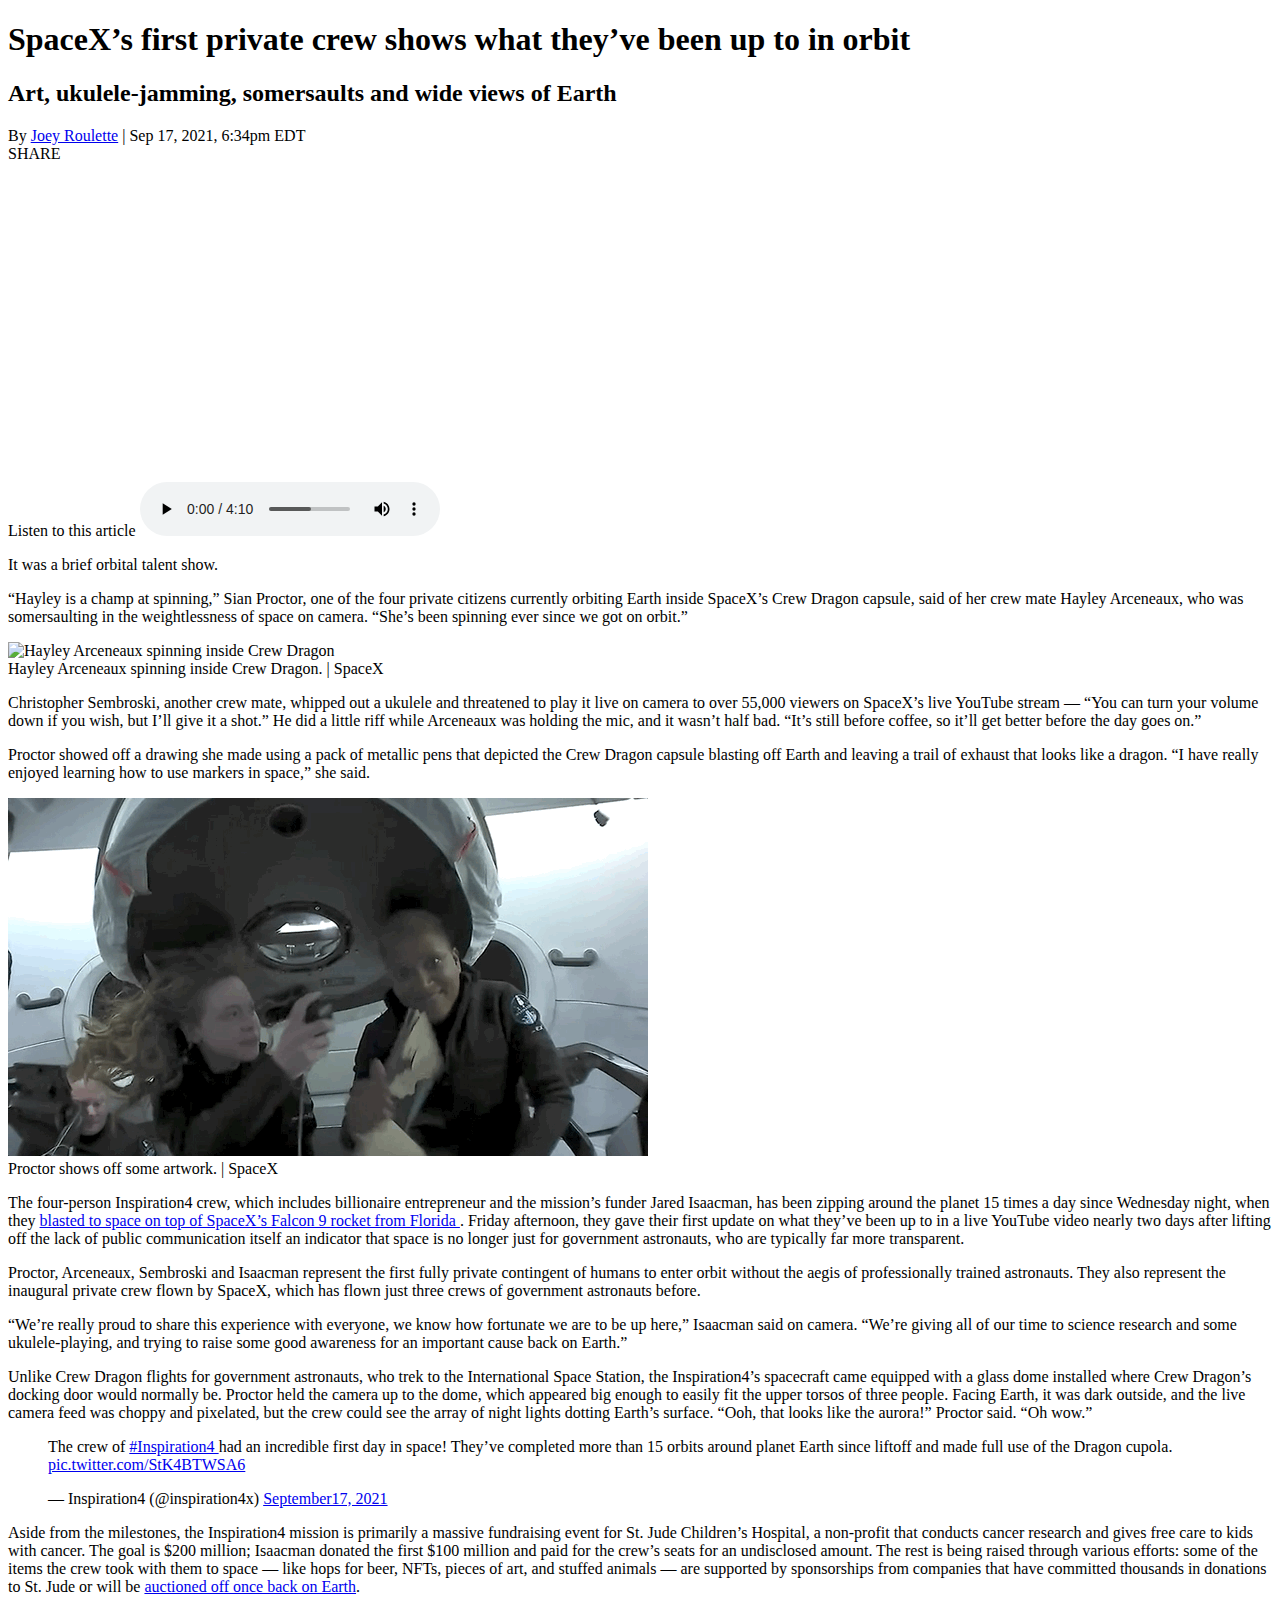
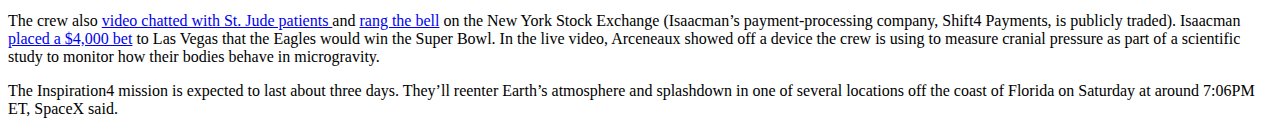
==== index.html @ 1e1d328e "news html created" ====
<!DOCTYPE html>
<html lang="en">

<head>
    <meta charset="UTF-8">
    <meta name="viewport" content="width=device-width, initial-scale=1.0">
    <meta name="description" content="SpaceX’s first private crew shows what they’ve been up to in orbit">
    <meta name="keywords" content="News, SpaceX, orbit">
    <meta name="author" content="Joey Roulette">
    <meta name="copyright" content="TheVerge">
    <script src="https://kit.fontawesome.com/c4ec97c00c.js" crossorigin="anonymous"></script>
    <link rel="stylesheet" href="css/fonts.css">
    <link rel="stylesheet" href="css/styles.css">
    <title>SpaceX’s first private crew shows what they’ve been up to in orbit - The Verge</title>
    <link rel="shortcut icon" type="image/x-icon"
        href="https://cdn.vox-cdn.com/uploads/chorus_asset/file/21956592/favicon-96x96.0.0.ico">
    <meta name="robots" content="index nofollow">
    <meta property="og:title" content="Verge Science News">
    <meta property="og:description" content="News, SpaceX, orbit">
    <meta property="og:type" content="Science News">
    <meta property="og:image"
        content="https://cdn.vox-cdn.com/thumbor/S3tArG31GIu4f575u1TGfRDegv8=/
        0x45:730x456/280x158/filters:format(webp)/cdn.vox-cdn.com/uploads/chorus_image/image/69874557/E_dZJNZWEAAKc2H.0.png">
    <meta property="og:url" content="www.theverge.com">
</head>

<body>
    <section id="news-header">
        <h1>
            SpaceX’s first private crew shows what they’ve been up to in orbit
        </h1>
        <h2>
            Art, ukulele-jamming, somersaults and wide views of Earth
        </h2>
        <div class="news-info" itemscope itemtype="https://schema.org/NewsArticle">
            <span>By </span><a href="https://www.theverge.com/users/JoeyRoulette"><label itemprop="author">Joey
                    Roulette</label></a>
            <span>|</span>
            <span> Sep 17, 2021, 6:34pm EDT</span>
        </div>
        <div class="social-medias">
            <a href="https://www.facebook.com/sharer/sharer.php?text=SpaceX%E2%80%99s+first+private+crew+shows+what
                +they%E2%80%99ve+been+up+to+in+orbit&u=https%3A%2F%2Fwww.theverge.com%2F2021%2F9%2F17%2F22680152%2Fspacex
                -inspiration4-first-private-crew-update-in-orbit">
                <i class="fab fa-facebook-f"></i>
            </a>
            <a href="https://twitter.com/intent/tweet?counturl=https%3A%2F%2Fwww.theverge.com%2F2021%2F9%2F17%2F22680152%2Fspacex
                -inspiration4-first-private-crew-update-in-orbit&text=SpaceX%E2%80%99s+first+private+crew+shows+what+they%E2%80%99ve
                +been+up+to+in+orbit&url=https%3A%2F%2Fwww.theverge.com%2F2021%2F9%2F17%2F22680152%2Fspacex-inspiration4-first-private
                -crew-update-in-orbit&via=Verge">
                <i class="fab fa-twitter"></i>
            </a>
            <a>
                <i class="far fa-share-square"></i>
                <span>SHARE</span>
            </a>
        </div>
    </section>
    <section id="news-media">
        <div class="news-video">
            <iframe width="560" height="315" src="https://www.youtube.com/embed/E71ffwc13y4"
                title="YouTube video player" frameborder="0"
                allow="accelerometer; autoplay; clipboard-write; encrypted-media; gyroscope; picture-in-picture"
                allowfullscreen>
            </iframe>
        </div>
        <div class="news-audio">
            <span>Listen to this article</span>
            <audio controls autoplay>
                <source src="src/audio/news-audio.mp3" type="audio/mpeg">
                Your browser does not support the audio element.
            </audio>
        </div>
    </section>
    <section id="news-content">
        <div class="txt">
            <p>It was a brief orbital talent show.</p>
            <p>“Hayley is a champ at spinning,” Sian Proctor, one of the four private citizens currently orbiting Earth
                inside SpaceX’s Crew Dragon capsule, said of her crew mate Hayley Arceneaux, who was somersaulting in
                the weightlessness of space on camera. “She’s been spinning ever since we got on orbit.”
            </p>
            <div class="image-container">
                <img src="src/img/gif01.gif" alt="Hayley Arceneaux spinning inside Crew Dragon" />
            </div>
            <span>Hayley Arceneaux spinning inside Crew Dragon.</span>
            <span>| SpaceX</span>
            <p>Christopher Sembroski, another crew mate, whipped out a ukulele and threatened to play it live on camera
                to over 55,000 viewers on SpaceX’s live YouTube stream — “You can turn your volume down if you wish, but
                I’ll give it a shot.” He did a little riff while Arceneaux was holding the mic, and it wasn’t half bad.
                “It’s still before coffee, so it’ll get better before the day goes on.”
            </p>
            <p>
                Proctor showed off a drawing she made using a pack of metallic pens that depicted the Crew Dragon
                capsule blasting off Earth and leaving a trail of exhaust that looks like a dragon. “I have really
                enjoyed learning how to use markers in space,” she said.
            </p>
            <div class="image-container">
                <img src="src/img/gif02.gif" alt="Proctor shows off some artwork" />
            </div>
            <span>Proctor shows off some artwork.</span>
            <span>| SpaceX</span>
            <p>
                The four-person Inspiration4 crew, which includes billionaire entrepreneur and the mission’s funder
                Jared Isaacman, has been zipping around the planet 15 times a day since Wednesday night, when they
                <a
                    href="https://www.theverge.com/2021/9/15/22675793/spacex-inspiration4-launch-first-all-civilian-private-crew">blasted
                    to space on top of SpaceX’s Falcon 9 rocket from Florida
                </a>. Friday afternoon, they gave their first update on what they’ve been up to in a live YouTube video
                nearly two days after lifting off the lack of public communication itself an indicator that space is no
                longer just for government astronauts, who are typically far more transparent.
            </p>
            <p>Proctor, Arceneaux, Sembroski and Isaacman represent the first fully private contingent of humans to
                enter orbit without the aegis of professionally trained astronauts. They also represent the inaugural
                private crew flown by SpaceX, which has flown just three crews of government astronauts before.
            </p>
            <p>“We’re really proud to share this experience with everyone, we know how fortunate we are to be up here,”
                Isaacman said on camera. “We’re giving all of our time to science research and some ukulele-playing, and
                trying to raise some good awareness for an important cause back on Earth.”
            </p>
            <p>Unlike Crew Dragon flights for government astronauts, who trek to the International Space Station, the
                Inspiration4’s spacecraft came equipped with a glass dome installed where Crew Dragon’s docking door
                would normally be. Proctor held the camera up to the dome, which appeared big enough to easily fit the
                upper torsos of three people. Facing Earth, it was dark outside, and the live camera feed was choppy and
                pixelated, but the crew could see the array of night lights dotting Earth’s surface. “Ooh, that looks
                like the aurora!” Proctor said. “Oh wow.”
            </p>
            <div class="twitter-container">
                <blockquote class="twitter-tweet">
                    <p lang="en" dir="ltr">The crew of
                        <a href="https://twitter.com/hashtag/Inspiration4?src=hash&amp;ref_src=twsrc%5Etfw">#Inspiration4
                        </a>
                        had an incredible first day in space! They’ve completed more than 15 orbits around planet Earth
                        since liftoff and made full use of the Dragon cupola.
                        <a href="https://t.co/StK4BTWSA6">pic.twitter.com/StK4BTWSA6</a>
                    </p>&mdash; Inspiration4
                    (@inspiration4x)
                    <a href="https://twitter.com/inspiration4x/status/1438716982564696065?ref_src=twsrc%5Etfw">
                        September17, 2021
                    </a>
                </blockquote>
                <script async src="https://platform.twitter.com/widgets.js" charset="utf-8"></script>
            </div>
            <p>
                Aside from the milestones, the Inspiration4 mission is primarily a massive fundraising event for St.
                Jude Children’s Hospital, a non-profit that conducts cancer research and gives free care to kids with
                cancer. The goal is $200 million; Isaacman donated the first $100 million and paid for the crew’s seats
                for an undisclosed amount. The rest is being raised through various efforts: some of the items the crew
                took with them to space — like hops for beer, NFTs, pieces of art, and stuffed animals — are supported
                by sponsorships from companies that have committed thousands in donations to St. Jude or will be
                <a href="https://www.charitybuzz.com/support/StJude">auctioned off once back on Earth</a>.
            </p>
            <p>
                The crew also <a href="https://www.youtube.com/watch?v=8xnBajP0Kus&t=1s">video chatted with St. Jude
                    patients </a>
                and <a href="https://twitter.com/NYSE/status/1438960197666578435?s=20">rang the bell</a> on the New York
                Stock Exchange (Isaacman’s payment-processing company, Shift4
                Payments, is publicly traded). Isaacman <a
                    href="https://twitter.com/BetMGM/status/1438607327201013765?s=20">placed a $4,000
                    bet</a> to Las Vegas that the Eagles would win the Super Bowl. In the live video, Arceneaux showed
                off a
                device the crew is using to measure cranial pressure as part of a scientific study to monitor how their
                bodies behave in microgravity.
            </p>
            <p>
                The Inspiration4 mission is expected to last about three days. They’ll reenter Earth’s atmosphere and
                splashdown in one of several locations off the coast of Florida on Saturday at around 7:06PM ET, SpaceX
                said.
            </p>
        </div>
    </section>
</body>

</html>
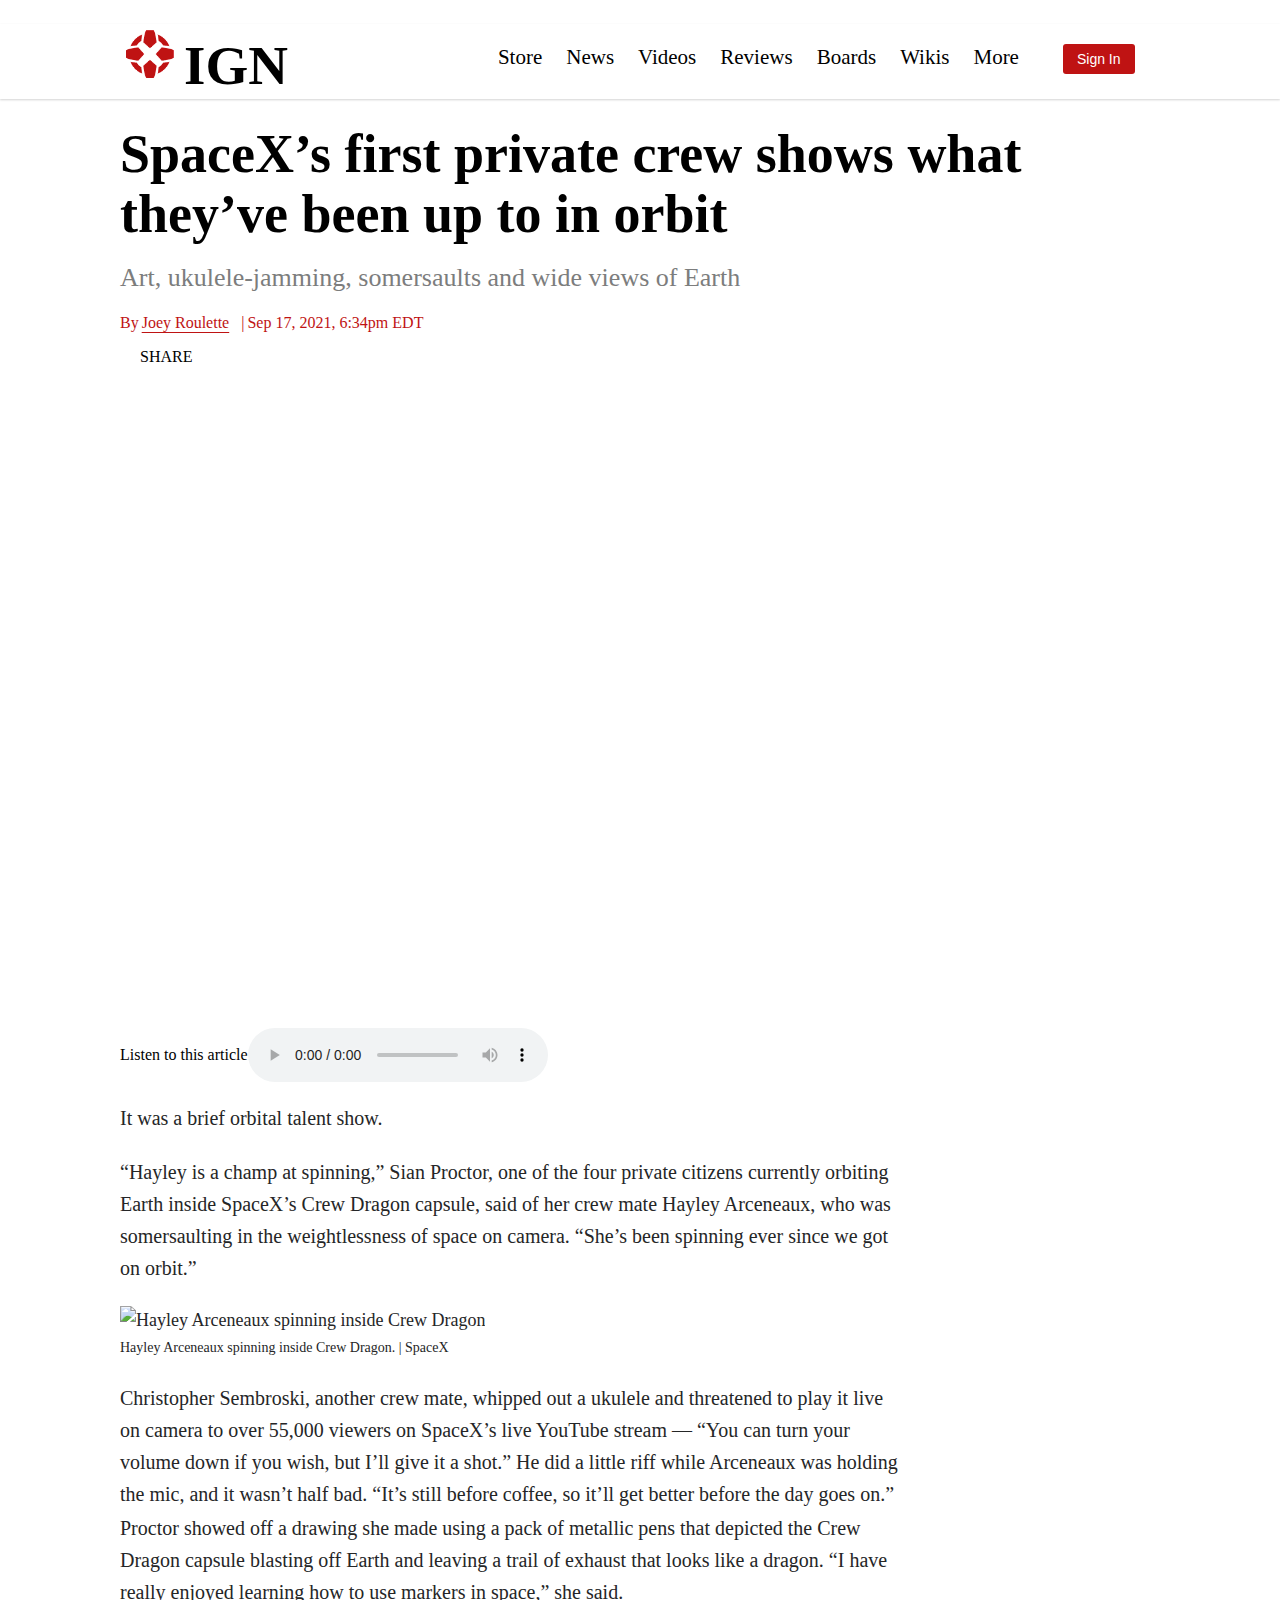
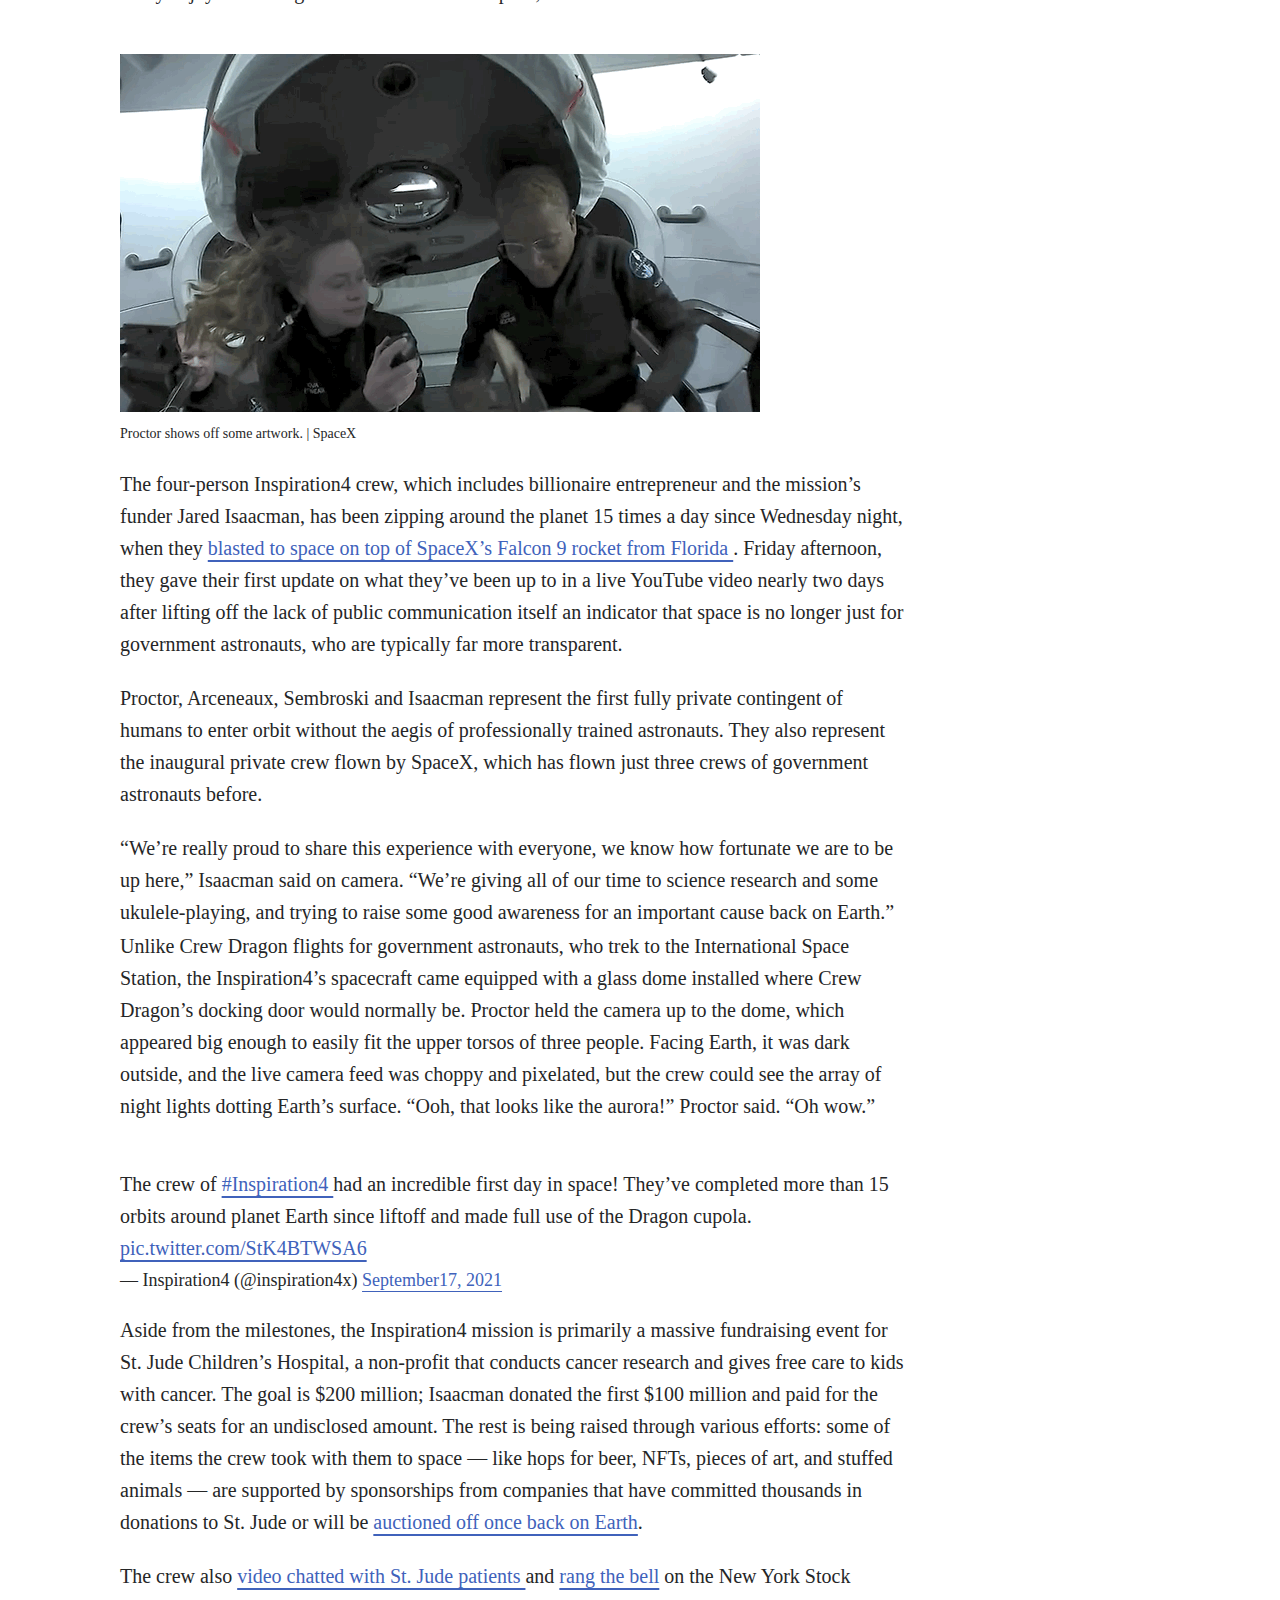
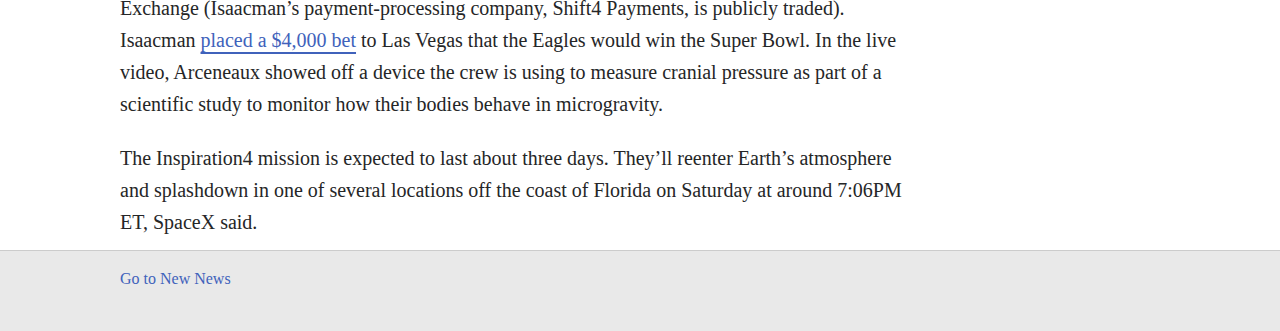
==== commit d587053b: "BASD: week 02 challenge complete, new files added & changes to index.html" ====
--- a/index.html
+++ b/index.html
@@ -1,173 +1,210 @@
 <!DOCTYPE html>
 <html lang="en">
-
-<head>
-    <meta charset="UTF-8">
-    <meta name="viewport" content="width=device-width, initial-scale=1.0">
-    <meta name="description" content="SpaceX’s first private crew shows what they’ve been up to in orbit">
-    <meta name="keywords" content="News, SpaceX, orbit">
-    <meta name="author" content="Joey Roulette">
-    <meta name="copyright" content="TheVerge">
-    <script src="https://kit.fontawesome.com/c4ec97c00c.js" crossorigin="anonymous"></script>
-    <link rel="stylesheet" href="css/fonts.css">
-    <link rel="stylesheet" href="css/styles.css">
-    <title>SpaceX’s first private crew shows what they’ve been up to in orbit - The Verge</title>
-    <link rel="shortcut icon" type="image/x-icon"
-        href="https://cdn.vox-cdn.com/uploads/chorus_asset/file/21956592/favicon-96x96.0.0.ico">
-    <meta name="robots" content="index nofollow">
-    <meta property="og:title" content="Verge Science News">
-    <meta property="og:description" content="News, SpaceX, orbit">
-    <meta property="og:type" content="Science News">
-    <meta property="og:image"
-        content="https://cdn.vox-cdn.com/thumbor/S3tArG31GIu4f575u1TGfRDegv8=/
-        0x45:730x456/280x158/filters:format(webp)/cdn.vox-cdn.com/uploads/chorus_image/image/69874557/E_dZJNZWEAAKc2H.0.png">
-    <meta property="og:url" content="www.theverge.com">
-</head>
-
-<body>
-    <section id="news-header">
-        <h1>
-            SpaceX’s first private crew shows what they’ve been up to in orbit
-        </h1>
-        <h2>
-            Art, ukulele-jamming, somersaults and wide views of Earth
-        </h2>
-        <div class="news-info" itemscope itemtype="https://schema.org/NewsArticle">
-            <span>By </span><a href="https://www.theverge.com/users/JoeyRoulette"><label itemprop="author">Joey
-                    Roulette</label></a>
-            <span>|</span>
-            <span> Sep 17, 2021, 6:34pm EDT</span>
-        </div>
-        <div class="social-medias">
-            <a href="https://www.facebook.com/sharer/sharer.php?text=SpaceX%E2%80%99s+first+private+crew+shows+what
-                +they%E2%80%99ve+been+up+to+in+orbit&u=https%3A%2F%2Fwww.theverge.com%2F2021%2F9%2F17%2F22680152%2Fspacex
-                -inspiration4-first-private-crew-update-in-orbit">
-                <i class="fab fa-facebook-f"></i>
-            </a>
-            <a href="https://twitter.com/intent/tweet?counturl=https%3A%2F%2Fwww.theverge.com%2F2021%2F9%2F17%2F22680152%2Fspacex
-                -inspiration4-first-private-crew-update-in-orbit&text=SpaceX%E2%80%99s+first+private+crew+shows+what+they%E2%80%99ve
-                +been+up+to+in+orbit&url=https%3A%2F%2Fwww.theverge.com%2F2021%2F9%2F17%2F22680152%2Fspacex-inspiration4-first-private
-                -crew-update-in-orbit&via=Verge">
-                <i class="fab fa-twitter"></i>
-            </a>
-            <a>
-                <i class="far fa-share-square"></i>
-                <span>SHARE</span>
-            </a>
-        </div>
-    </section>
-    <section id="news-media">
-        <div class="news-video">
-            <iframe width="560" height="315" src="https://www.youtube.com/embed/E71ffwc13y4"
-                title="YouTube video player" frameborder="0"
-                allow="accelerometer; autoplay; clipboard-write; encrypted-media; gyroscope; picture-in-picture"
-                allowfullscreen>
-            </iframe>
-        </div>
-        <div class="news-audio">
-            <span>Listen to this article</span>
-            <audio controls autoplay>
-                <source src="src/audio/news-audio.mp3" type="audio/mpeg">
-                Your browser does not support the audio element.
-            </audio>
-        </div>
-    </section>
-    <section id="news-content">
-        <div class="txt">
-            <p>It was a brief orbital talent show.</p>
-            <p>“Hayley is a champ at spinning,” Sian Proctor, one of the four private citizens currently orbiting Earth
-                inside SpaceX’s Crew Dragon capsule, said of her crew mate Hayley Arceneaux, who was somersaulting in
-                the weightlessness of space on camera. “She’s been spinning ever since we got on orbit.”
-            </p>
-            <div class="image-container">
-                <img src="src/img/gif01.gif" alt="Hayley Arceneaux spinning inside Crew Dragon" />
-            </div>
-            <span>Hayley Arceneaux spinning inside Crew Dragon.</span>
-            <span>| SpaceX</span>
-            <p>Christopher Sembroski, another crew mate, whipped out a ukulele and threatened to play it live on camera
-                to over 55,000 viewers on SpaceX’s live YouTube stream — “You can turn your volume down if you wish, but
-                I’ll give it a shot.” He did a little riff while Arceneaux was holding the mic, and it wasn’t half bad.
-                “It’s still before coffee, so it’ll get better before the day goes on.”
-            </p>
-            <p>
-                Proctor showed off a drawing she made using a pack of metallic pens that depicted the Crew Dragon
-                capsule blasting off Earth and leaving a trail of exhaust that looks like a dragon. “I have really
-                enjoyed learning how to use markers in space,” she said.
-            </p>
-            <div class="image-container">
-                <img src="src/img/gif02.gif" alt="Proctor shows off some artwork" />
-            </div>
-            <span>Proctor shows off some artwork.</span>
-            <span>| SpaceX</span>
-            <p>
-                The four-person Inspiration4 crew, which includes billionaire entrepreneur and the mission’s funder
-                Jared Isaacman, has been zipping around the planet 15 times a day since Wednesday night, when they
-                <a
-                    href="https://www.theverge.com/2021/9/15/22675793/spacex-inspiration4-launch-first-all-civilian-private-crew">blasted
-                    to space on top of SpaceX’s Falcon 9 rocket from Florida
-                </a>. Friday afternoon, they gave their first update on what they’ve been up to in a live YouTube video
-                nearly two days after lifting off the lack of public communication itself an indicator that space is no
-                longer just for government astronauts, who are typically far more transparent.
-            </p>
-            <p>Proctor, Arceneaux, Sembroski and Isaacman represent the first fully private contingent of humans to
-                enter orbit without the aegis of professionally trained astronauts. They also represent the inaugural
-                private crew flown by SpaceX, which has flown just three crews of government astronauts before.
-            </p>
-            <p>“We’re really proud to share this experience with everyone, we know how fortunate we are to be up here,”
-                Isaacman said on camera. “We’re giving all of our time to science research and some ukulele-playing, and
-                trying to raise some good awareness for an important cause back on Earth.”
-            </p>
-            <p>Unlike Crew Dragon flights for government astronauts, who trek to the International Space Station, the
-                Inspiration4’s spacecraft came equipped with a glass dome installed where Crew Dragon’s docking door
-                would normally be. Proctor held the camera up to the dome, which appeared big enough to easily fit the
-                upper torsos of three people. Facing Earth, it was dark outside, and the live camera feed was choppy and
-                pixelated, but the crew could see the array of night lights dotting Earth’s surface. “Ooh, that looks
-                like the aurora!” Proctor said. “Oh wow.”
-            </p>
-            <div class="twitter-container">
-                <blockquote class="twitter-tweet">
-                    <p lang="en" dir="ltr">The crew of
-                        <a href="https://twitter.com/hashtag/Inspiration4?src=hash&amp;ref_src=twsrc%5Etfw">#Inspiration4
+    <head>
+        <meta charset="UTF-8">
+        <meta name="viewport" content="width=device-width, initial-scale=1.0">
+        <meta name="description" content="SpaceX’s first private crew shows what they’ve been up to in orbit">
+        <meta name="keywords" content="News, SpaceX, orbit">
+        <meta name="author" content="Joey Roulette">
+        <meta name="copyright" content="TheVerge">
+        <script src="https://kit.fontawesome.com/c4ec97c00c.js" crossorigin="anonymous"></script>
+        <link rel="stylesheet" href="css/reset.css">
+        <link rel="stylesheet" href="css/fonts.css">
+        <link rel="stylesheet" href="css/styles.css">
+        <title>SpaceX’s first private crew shows what they’ve been up to in orbit - The Verge</title>
+        <link rel="shortcut icon" type="image/x-icon"
+            href="https://cdn.vox-cdn.com/uploads/chorus_asset/file/21956592/favicon-96x96.0.0.ico">
+        <meta name="robots" content="index nofollow">
+        <meta property="og:title" content="Verge Science News">
+        <meta property="og:description" content="News, SpaceX, orbit">
+        <meta property="og:type" content="Science News">
+        <meta property="og:image"
+            content="https://cdn.vox-cdn.com/thumbor/S3tArG31GIu4f575u1TGfRDegv8=/
+                0x45:730x456/280x158/filters:format(webp)/cdn.vox-cdn.com/uploads/chorus_image/image/69874557/E_dZJNZWEAAKc2H.0.png">
+        <meta property="og:url" content="www.theverge.com">
+    </head>
+    <body>
+        <header>
+            <div class="header-container">
+                <div class="logo-container">
+                    <img src="assets/img/ign-logo.jpg" alt="ign logo">
+                    <span>IGN</span>
+                </div>
+                <nav>
+                    <ul>
+                        <a href="https://store.ign.com/">Store</a>
+                        <a href="https://www.ign.com/news">News</a>
+                        <a href="https://www.ign.com/videos">Videos</a>
+                        <a href="https://www.ign.com/reviews">Reviews</a>
+                        <a href="https://www.ignboards.com/">Boards</a>
+                        <a href="https://www.ign.com/wikis">Wikis</a>
+                        <a href="">More</a>
+                        <i class="fas fa-search"></i>
+                        <a href="">
+                            <button>Sign In</button>
                         </a>
-                        had an incredible first day in space! They’ve completed more than 15 orbits around planet Earth
-                        since liftoff and made full use of the Dragon cupola.
-                        <a href="https://t.co/StK4BTWSA6">pic.twitter.com/StK4BTWSA6</a>
-                    </p>&mdash; Inspiration4
-                    (@inspiration4x)
-                    <a href="https://twitter.com/inspiration4x/status/1438716982564696065?ref_src=twsrc%5Etfw">
-                        September17, 2021
-                    </a>
-                </blockquote>
-                <script async src="https://platform.twitter.com/widgets.js" charset="utf-8"></script>
-            </div>
-            <p>
-                Aside from the milestones, the Inspiration4 mission is primarily a massive fundraising event for St.
-                Jude Children’s Hospital, a non-profit that conducts cancer research and gives free care to kids with
-                cancer. The goal is $200 million; Isaacman donated the first $100 million and paid for the crew’s seats
-                for an undisclosed amount. The rest is being raised through various efforts: some of the items the crew
-                took with them to space — like hops for beer, NFTs, pieces of art, and stuffed animals — are supported
-                by sponsorships from companies that have committed thousands in donations to St. Jude or will be
-                <a href="https://www.charitybuzz.com/support/StJude">auctioned off once back on Earth</a>.
-            </p>
-            <p>
-                The crew also <a href="https://www.youtube.com/watch?v=8xnBajP0Kus&t=1s">video chatted with St. Jude
-                    patients </a>
-                and <a href="https://twitter.com/NYSE/status/1438960197666578435?s=20">rang the bell</a> on the New York
-                Stock Exchange (Isaacman’s payment-processing company, Shift4
-                Payments, is publicly traded). Isaacman <a
-                    href="https://twitter.com/BetMGM/status/1438607327201013765?s=20">placed a $4,000
-                    bet</a> to Las Vegas that the Eagles would win the Super Bowl. In the live video, Arceneaux showed
-                off a
-                device the crew is using to measure cranial pressure as part of a scientific study to monitor how their
-                bodies behave in microgravity.
-            </p>
-            <p>
-                The Inspiration4 mission is expected to last about three days. They’ll reenter Earth’s atmosphere and
-                splashdown in one of several locations off the coast of Florida on Saturday at around 7:06PM ET, SpaceX
-                said.
-            </p>
-        </div>
-    </section>
-</body>
-
+                    </ul>
+                </nav>
+            </div>
+        </header>
+        <section id="news-header">
+            <h1>
+                SpaceX’s first private crew shows what they’ve been up to in orbit
+            </h1>
+            <h2>
+                Art, ukulele-jamming, somersaults and wide views of Earth
+            </h2>
+            <div class="news-info" itemscope itemtype="https://schema.org/NewsArticle">
+                <span>By </span>
+                <a href="https://www.theverge.com/users/JoeyRoulette">
+                    <label itemprop="author">Joey Roulette</label>
+                </a>
+                <span>|</span>
+                <span> Sep 17, 2021, 6:34pm EDT</span>
+            </div>
+            <div class="social-medias">
+                <a href="https://www.facebook.com/sharer/sharer.php?text=SpaceX%E2%80%99s+
+                        first+private+crew+shows+what+they%E2%80%99ve+been+up+to+in+
+                        orbit&u=https%3A%2F%2Fwww.theverge.com%2F2021%2F9%2F17%2F22680152%2Fspacex
+                        -inspiration4-first-private-crew-update-in-orbit"
+                >
+                    <i class="fab fa-facebook-f"></i>
+                </a>
+                <a href="https://twitter.com/intent/tweet?counturl=https%3A%2F%2Fwww.theverge.com
+                        %2F2021%2F9%2F17%2F22680152%2Fspacex-inspiration4-first-private-crew-update-
+                        in-orbit&text=SpaceX%E2%80%99s+first+private+crew+shows+what+they%E2%80%99ve
+                        +been+up+to+in+orbit&url=https%3A%2F%2Fwww.theverge.com%2F2021%2F9%2F17%
+                        2F22680152%2Fspacex-inspiration4-first-private-crew-update-in-orbit&via=Verge"
+                >
+                    <i class="fab fa-twitter"></i>
+                </a>
+                <a>
+                    <i class="far fa-share-square"></i>
+                    <span>SHARE</span>
+                </a>
+            </div>
+        </section>
+        <section id="news-media">
+            <div class="news-video">
+                <iframe src="https://www.youtube.com/embed/E71ffwc13y4" title="YouTube video player" frameborder="0"
+                    allow="accelerometer; autoplay; clipboard-write; encrypted-media; gyroscope; picture-in-picture"
+                    allowfullscreen>
+                </iframe>
+            </div>
+            <div class="news-audio">
+                <span>Listen to this article</span>
+                <audio controls autoplay>
+                    <source src="src/audio/news-audio.mp3" type="audio/mpeg">
+                    Your browser does not support the audio element.
+                </audio>
+            </div>
+        </section>
+        <section id="news-content">
+            <div class="txt">
+                <p>It was a brief orbital talent show.</p>
+                <p>“Hayley is a champ at spinning,” Sian Proctor, one of the four private citizens currently orbiting Earth
+                    inside SpaceX’s Crew Dragon capsule, said of her crew mate Hayley Arceneaux, who was somersaulting in
+                    the weightlessness of space on camera. “She’s been spinning ever since we got on orbit.”
+                </p>
+                <div class="image-container">
+                    <img src="assets/img/gif01.gif" alt="Hayley Arceneaux spinning inside Crew Dragon" />
+                </div>
+                <div class="image-legend">
+                    <span>Hayley Arceneaux spinning inside Crew Dragon.</span>
+                    <span>| SpaceX</span>
+                </div>
+                <p>Christopher Sembroski, another crew mate, whipped out a ukulele and threatened to play it live on camera
+                    to over 55,000 viewers on SpaceX’s live YouTube stream — “You can turn your volume down if you wish, but
+                    I’ll give it a shot.” He did a little riff while Arceneaux was holding the mic, and it wasn’t half bad.
+                    “It’s still before coffee, so it’ll get better before the day goes on.”
+                </p>
+                <p>
+                    Proctor showed off a drawing she made using a pack of metallic pens that depicted the Crew Dragon
+                    capsule blasting off Earth and leaving a trail of exhaust that looks like a dragon. “I have really
+                    enjoyed learning how to use markers in space,” she said.
+                </p>
+                <div class="image-container">
+                    <img src="assets/img/gif02.gif" alt="Proctor shows off some artwork" />
+                </div>
+                <div class="image-legend">
+                    <span>Proctor shows off some artwork.</span>
+                    <span>| SpaceX</span>
+                </div>
+                <p>
+                    The four-person Inspiration4 crew, which includes billionaire entrepreneur and the mission’s funder
+                    Jared Isaacman, has been zipping around the planet 15 times a day since Wednesday night, when they
+                    <a
+                        href="https://www.theverge.com/2021/9/15/22675793/spacex-inspiration4-launch-first-all-civilian-private-crew">
+                        blasted to space on top of SpaceX’s Falcon 9 rocket from Florida
+                    </a>. Friday afternoon, they gave their first update on what they’ve been up to in a live YouTube video
+                    nearly two days after lifting off the lack of public communication itself an indicator that space is no
+                    longer just for government astronauts, who are typically far more transparent.
+                </p>
+                <p>Proctor, Arceneaux, Sembroski and Isaacman represent the first fully private contingent of humans to
+                    enter orbit without the aegis of professionally trained astronauts. They also represent the inaugural
+                    private crew flown by SpaceX, which has flown just three crews of government astronauts before.
+                </p>
+                <p>“We’re really proud to share this experience with everyone, we know how fortunate we are to be up here,”
+                    Isaacman said on camera. “We’re giving all of our time to science research and some ukulele-playing, and
+                    trying to raise some good awareness for an important cause back on Earth.”
+                </p>
+                <p>Unlike Crew Dragon flights for government astronauts, who trek to the International Space Station, the
+                    Inspiration4’s spacecraft came equipped with a glass dome installed where Crew Dragon’s docking door
+                    would normally be. Proctor held the camera up to the dome, which appeared big enough to easily fit the
+                    upper torsos of three people. Facing Earth, it was dark outside, and the live camera feed was choppy and
+                    pixelated, but the crew could see the array of night lights dotting Earth’s surface. “Ooh, that looks
+                    like the aurora!” Proctor said. “Oh wow.”
+                </p>
+                <div class="twitter-container">
+                    <blockquote class="twitter-tweet">
+                        <p lang="en" dir="ltr">The crew of
+                            <a href="https://twitter.com/hashtag/Inspiration4?src=hash&amp;ref_src=twsrc%5Etfw">#Inspiration4
+                            </a>
+                            had an incredible first day in space! They’ve completed more than 15 orbits around planet Earth
+                            since liftoff and made full use of the Dragon cupola.
+                            <a href="https://t.co/StK4BTWSA6">pic.twitter.com/StK4BTWSA6</a>
+                        </p>&mdash; Inspiration4
+                        (@inspiration4x)
+                        <a href="https://twitter.com/inspiration4x/status/1438716982564696065?ref_src=twsrc%5Etfw">
+                            September17, 2021
+                        </a>
+                    </blockquote>
+                    <script async src="https://platform.twitter.com/widgets.js" charset="utf-8"></script>
+                </div>
+                <p>
+                    Aside from the milestones, the Inspiration4 mission is primarily a massive fundraising event for St.
+                    Jude Children’s Hospital, a non-profit that conducts cancer research and gives free care to kids with
+                    cancer. The goal is $200 million; Isaacman donated the first $100 million and paid for the crew’s seats
+                    for an undisclosed amount. The rest is being raised through various efforts: some of the items the crew
+                    took with them to space — like hops for beer, NFTs, pieces of art, and stuffed animals — are supported
+                    by sponsorships from companies that have committed thousands in donations to St. Jude or will be
+                    <a href="https://www.charitybuzz.com/support/StJude">auctioned off once back on Earth</a>.
+                </p>
+                <p>
+                    The crew also <a href="https://www.youtube.com/watch?v=8xnBajP0Kus&t=1s">video chatted with St. Jude
+                        patients </a>
+                    and <a href="https://twitter.com/NYSE/status/1438960197666578435?s=20">rang the bell</a> on the New York
+                    Stock Exchange (Isaacman’s payment-processing company, Shift4 Payments, is publicly traded).
+                    Isaacman <a href="https://twitter.com/BetMGM/status/1438607327201013765?s=20">placed a $4,000 bet</a>
+                    to Las Vegas that the Eagles would win the Super Bowl. In the live video, Arceneaux showed
+                    off a
+                    device the crew is using to measure cranial pressure as part of a scientific study to monitor how their
+                    bodies behave in microgravity.
+                </p>
+                <p>
+                    The Inspiration4 mission is expected to last about three days. They’ll reenter Earth’s atmosphere and
+                    splashdown in one of several locations off the coast of Florida on Saturday at around 7:06PM ET, SpaceX
+                    said.
+                </p>
+            </div>
+        </section>
+        <footer>
+            <section id="link">
+                <a href="matrix-resurrections-week02.html">
+                    Go to New News
+                    <i class="fas fa-arrow-right"></i>
+                </a>
+            </section>
+        </footer>
+    </body>
 </html>--- a/css/fonts.css
+++ b/css/fonts.css
@@ -0,0 +1,14 @@
+@font-face {
+    font-family: "ARS Maquette";
+    src: url("http://db.onlinewebfonts.com/t/466deba3855c345af3e1371e28d783ae.eot");
+    src: url("http://db.onlinewebfonts.com/t/466deba3855c345af3e1371e28d783ae.eot?#iefix")
+        format("embedded-opentype"),
+        url("http://db.onlinewebfonts.com/t/466deba3855c345af3e1371e28d783ae.woff2")
+        format("woff2"),
+        url("http://db.onlinewebfonts.com/t/466deba3855c345af3e1371e28d783ae.woff")
+        format("woff"),
+        url("http://db.onlinewebfonts.com/t/466deba3855c345af3e1371e28d783ae.ttf")
+        format("truetype"),
+        url("http://db.onlinewebfonts.com/t/466deba3855c345af3e1371e28d783ae.svg#ARS Maquette Web One")
+        format("svg");
+}--- a/css/styles.css
+++ b/css/styles.css
@@ -0,0 +1,208 @@
+body {
+    margin-top: 24px;
+    font-family: 'ARS Maquette';
+    text-rendering: optimizeLegibility;
+}
+header{
+    height: 75px;
+    margin-bottom: 25px;
+    box-shadow:0px 1px 2px lightgrey;
+}
+.header-container, #news-header,
+#news-content, #news-footer,
+#news-media, #link{
+    padding: 0px 120px;
+}
+#news-media{
+    margin-top: 10px;
+}
+#news-media iframe{
+    width: 1100px ;
+    height: 650px;
+}
+.header-container{
+    display: flex;
+    align-items: center;
+}
+.logo-container{
+    padding-right: 200px;
+}
+.logo-container a{
+    display: flex;
+    justify-content: left;
+    text-decoration: none;
+    color: #000;
+}
+.logo-container img{
+    width: 60px;
+    height: 60px;
+}
+.logo-container span{
+    font-size: 55px;
+    font-weight: bolder;
+}
+nav ul{
+    display: inline-block;
+}
+nav a{
+    padding: 14px 10px;
+    text-align: center;
+    text-decoration: none;
+    font-size: 21px;
+    color: #000;
+}
+nav a button{
+    padding: 5px 12px;
+    border: 2px solid transparent;
+    border-radius: 3px;
+    background-color: #bf1313;
+    font-size: 14px;
+    cursor: pointer;
+    color: #ffffff;
+}
+nav ul i{
+    margin: 0px 10px;
+    font-size: 20px;
+    cursor: pointer;
+}
+.link-title a {
+    border-bottom: solid 2px #bf1313;
+    font-family: sans-serif;
+    letter-spacing: 1.5px;
+    font-weight: bold;
+    text-decoration: none;
+    color: #bf1313;
+}
+h1 {
+    width: 1000px;
+    margin:15px 0px 15px;
+    font-size: 54px;
+    font-weight: bolder;
+    line-height: 1.12;
+    color: #000;
+}
+h2 {
+    margin: 20px 0px 20px;
+    font-size: 26px;
+    font-weight: normal;
+    color: #7c7d7d;
+}
+.social-medias a{
+    margin-right: 10px;
+    text-decoration: none;
+}
+.principal-video-container video{
+    width: 1100px;
+    height: 650px;
+}
+.news-info {
+    display: flex;
+    align-items: center;
+    margin-top: 24px;
+}
+.news-info img {
+    width: 50px;
+    height: 50px;
+    margin: 0px 12px 18px 8px;
+    border-radius: 50%;
+}
+.news-info span {
+    margin-bottom: 18px;
+    padding-right: 3px;
+    color: #bf1313;
+}
+.news-info a {
+    margin: 0px 12px 18px 0px;
+    text-underline-position: under;
+    color: #bf1313;
+}
+.news-info a label {
+    cursor: pointer;
+}
+.fa-check-circle {
+    margin: 0px 12px 18px 0px;
+    font-size: 24px;
+    color: #bf1313;
+}
+.date-modified {
+    margin: 0px 12px 18px 0px;
+    color: #bf1313;
+}
+.fa-file-alt {
+    margin: 0px 12px 18px 0px;
+    font-size: 24px;
+    color: #838383;
+}
+.date-published {
+    margin: 0px 12px 18px 0px;
+    color: #838383;
+}
+.divider {
+    margin-bottom: 10px;
+    border-bottom: 1px solid rgba(37, 38, 39, 0.15);
+}
+.txt, .author-info {
+    padding-right: 320px;
+    font-size: 18px;
+    font-weight: 500;
+    line-height: 28px;
+    color: #252627;
+}
+.txt p {
+    width: 785px;
+    padding: 20px 0px 2px;
+    font-size: 1.25rem;
+    line-height: 32px;
+}
+.news-audio{
+    display: flex;
+    align-items: center;
+}
+.image-container{
+    margin-top: 20px;
+}
+.image-legend{
+    font-size: 14px;
+}
+p:nth-child(6n){
+    padding: 0px 0px 26px;
+}
+.txt a {
+    text-underline-position: under;
+    color: #4062bb;
+}
+.txt iframe {
+    width: 100%;
+    height: 440px;
+    margin-bottom: 20px;
+    border: 0px;
+}
+.video-container video{
+    width: 780px;
+    height: 440px;
+}
+.divider-end {
+    margin-top: 30px;
+    margin-bottom: 30px;
+    border-bottom: 1px solid #bf1313;
+}
+.author-info p {
+    font-style: italic;
+}
+.author-info p a {
+    text-underline-position: under;
+    color: #4062bb;
+}
+footer{
+    height: 80px;
+    margin-top: 10px;
+    border-top: 1px solid rgba(37, 38, 39, 0.15);
+    background-color: rgba(37, 38, 39, 0.1);
+}
+#link {
+    margin: 20px 0px;
+}
+#link a {
+    text-decoration: none;
+    color: #4062bb;
+}
